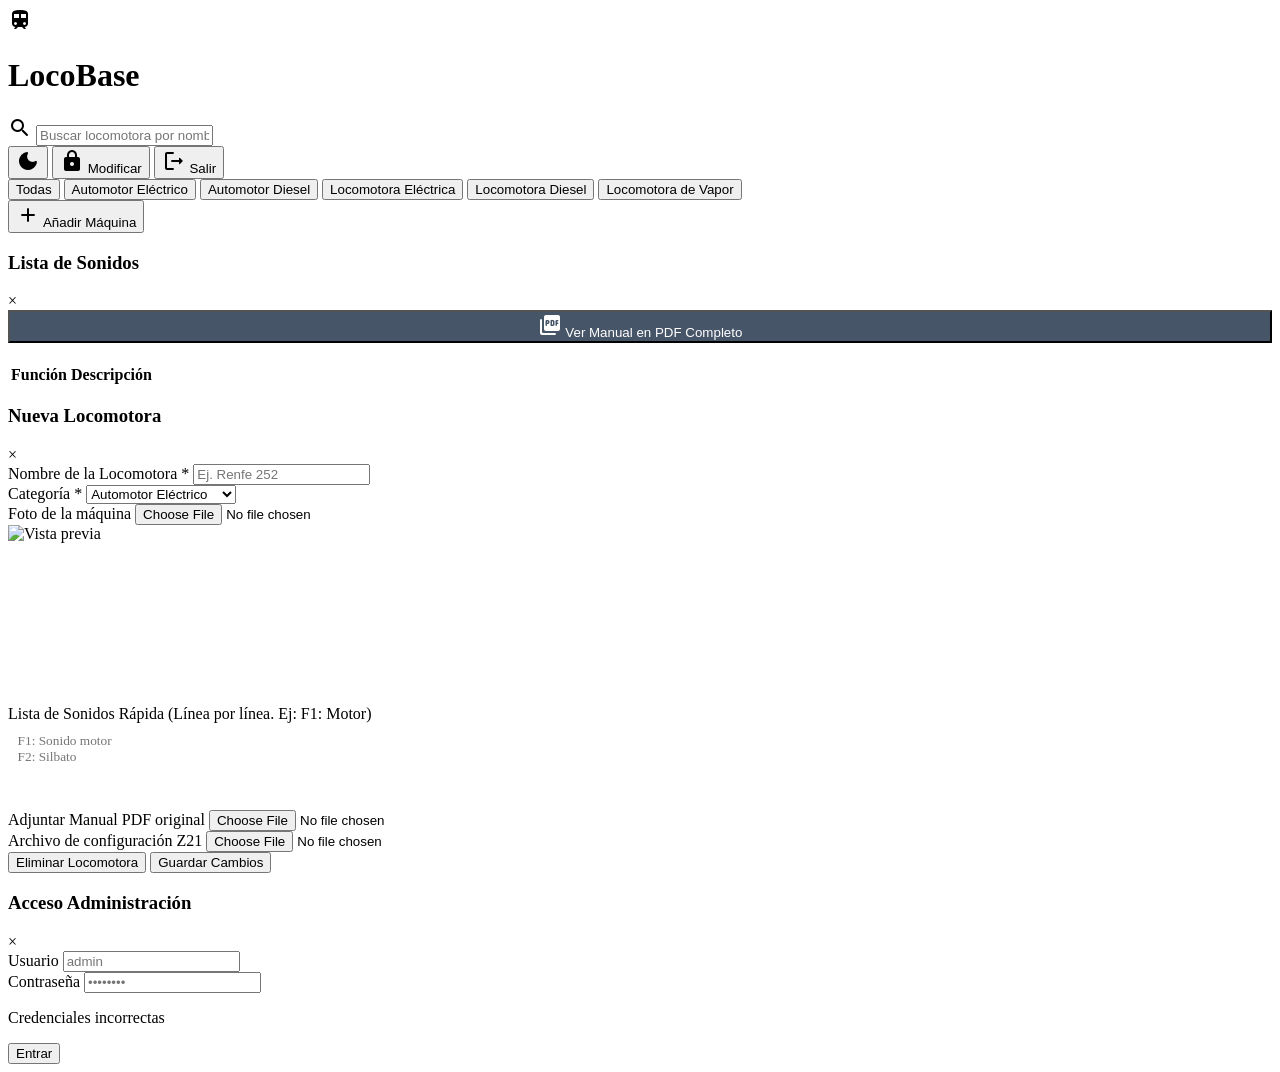
==== locobase/index.html @ b3f9a20f "Create index.html" ====
<!DOCTYPE html>
<html lang="es" data-theme="light">
<head>
    <meta charset="UTF-8">
    <meta name="viewport" content="width=device-width, initial-scale=1.0">
    <title>LocoBase - Gestión de Locomotoras</title>
    <link rel="stylesheet" href="style.css">
    <link href="https://fonts.googleapis.com/icon?family=Material+Icons+Round" rel="stylesheet">
    <script src="https://cdn.jsdelivr.net/npm/@supabase/supabase-js@2"></script>
</head>
<body>

    <header class="navbar">
        <div class="nav-container">
            <div class="logo">
                <span class="material-icons-round">train</span>
                <h1>Loco<span>Base</span></h1>
            </div>
            
            <div class="search-box">
                <span class="material-icons-round">search</span>
                <input type="text" id="searchInput" placeholder="Buscar locomotora por nombre...">
            </div>

            <div class="nav-actions">
                <button id="themeToggle" class="btn-icon">
                    <span class="material-icons-round" id="themeIcon">dark_mode</span>
                </button>
                <button id="loginBtn" class="btn primary">
                    <span class="material-icons-round">lock</span> <span class="btn-text">Modificar</span>
                </button>
                <button id="logoutBtn" class="btn danger hidden">
                    <span class="material-icons-round">logout</span> <span class="btn-text">Salir</span>
                </button>
            </div>
        </div>
    </header>

    <main class="main-content">
        <section class="controls-section">
            <div class="categories-tabs" id="categoryFilters">
                <button class="tab active" data-category="all">Todas</button>
                <button class="tab" data-category="Automotor Eléctrico">Automotor Eléctrico</button>
                <button class="tab" data-category="Automotor Diesel">Automotor Diesel</button>
                <button class="tab" data-category="Locomotora Eléctrica">Locomotora Eléctrica</button>
                <button class="tab" data-category="Locomotora Diesel">Locomotora Diesel</button>
                <button class="tab" data-category="Locomotora de Vapor">Locomotora de Vapor</button>
            </div>
            
            <button id="addLocoBtn" class="btn success hidden">
                <span class="material-icons-round">add</span> Añadir Máquina
            </button>
        </section>

        <section class="grid-container" id="locoGrid"></section>
    </main>

    <div id="soundListModal" class="modal hidden">
        <div class="modal-content">
            <div class="modal-header">
                <h3 id="soundModalTitle">Lista de Sonidos</h3>
                <span class="close-modal" onclick="cerrarModal('soundListModal')">&times;</span>
            </div>
            <div class="sound-modal-body">
                <div id="pdfLinkContainer" class="hidden" style="margin-bottom: 1.2rem;">
                    <button id="viewPdfBtn" class="btn" style="background-color: #475569; color: white; width: 100%; justify-content: center;">
                        <span class="material-icons-round">picture_as_pdf</span> Ver Manual en PDF Completo
                    </button>
                </div>
                <table class="sound-table">
                    <thead>
                        <tr>
                            <th>Función</th>
                            <th>Descripción</th>
                        </tr>
                    </thead>
                    <tbody id="soundTableBody"></tbody>
                </table>
            </div>
        </div>
    </div>

    <div id="locoModal" class="modal hidden">
        <div class="modal-content">
            <div class="modal-header">
                <h3 id="modalTitle">Nueva Locomotora</h3>
                <span class="close-modal" onclick="cerrarModal('locoModal')">&times;</span>
            </div>
            <form id="locoForm">
                <input type="hidden" id="locoId">
                
                <div class="form-group">
                    <label for="locoName">Nombre de la Locomotora *</label>
                    <input type="text" id="locoName" required placeholder="Ej. Renfe 252">
                </div>

                <div class="form-group">
                    <label for="locoCategory">Categoría *</label>
                    <select id="locoCategory" required>
                        <option value="Automotor Eléctrico">Automotor Eléctrico</option>
                        <option value="Automotor Diesel">Automotor Diesel</option>
                        <option value="Locomotora Eléctrica">Locomotora Eléctrica</option>
                        <option value="Locomotora Diesel">Locomotora Diesel</option>
                        <option value="Locomotora de Vapor">Locomotora de Vapor</option>
                    </select>
                </div>

                <div class="form-group">
                    <label for="locoImg">Foto de la máquina</label>
                    <input type="file" id="locoImg" accept="image/*">
                    <div id="imgPreviewContainer" class="hidden" style="height: 180px;">
                      <img id="imgPreview" src="" alt="Vista previa" style="width: 100%; height: 100%; object-fit: cover;">
                    </div>
                </div>

                <div class="form-group">
                    <label for="locoSoundText">Lista de Sonidos Rápida (Línea por línea. Ej: F1: Motor)</label>
                    <textarea id="locoSoundText" rows="4" placeholder="F1: Sonido motor&#10;F2: Silbato" style="width:100%; padding:0.6rem; border-radius:6px; border:1px solid var(--border); background-color:var(--bg-main); color:var(--text-main); font-family:inherit; resize:vertical; outline: none;"></textarea>
                </div>

                <div class="form-group">
                    <label for="locoSoundPdf">Adjuntar Manual PDF original</label>
                    <input type="file" id="locoSoundPdf" accept=".pdf">
                    <span id="pdfFileStatus" class="file-status"></span>
                </div>

                <div class="form-group">
                    <label for="locoZ21">Archivo de configuración Z21</label>
                    <input type="file" id="locoZ21">
                    <span id="z21FileStatus" class="file-status"></span>
                </div>

                <div class="form-actions">
                    <button type="button" id="deleteLocoBtn" class="btn danger hidden">Eliminar Locomotora</button>
                    <button type="submit" class="btn primary">Guardar Cambios</button>
                </div>
            </form>
        </div>
    </div>

    <div id="loginModal" class="modal hidden">
        <div class="modal-content small-modal">
            <div class="modal-header">
                <h3>Acceso Administración</h3>
                <span class="close-modal" onclick="cerrarModal('loginModal')">&times;</span>
            </div>
            <form id="loginForm">
                <div class="form-group">
                    <label for="username">Usuario</label>
                    <input type="text" id="username" required placeholder="admin">
                </div>
                <div class="form-group">
                    <label for="password">Contraseña</label>
                    <input type="password" id="password" required placeholder="••••••••">
                </div>
                <p id="loginError" class="error-msg hidden">Credenciales incorrectas</p>
                <button type="submit" class="btn primary full-width">Entrar</button>
            </form>
        </div>
    </div>

    <script src="script.js"></script>
</body>
</html>
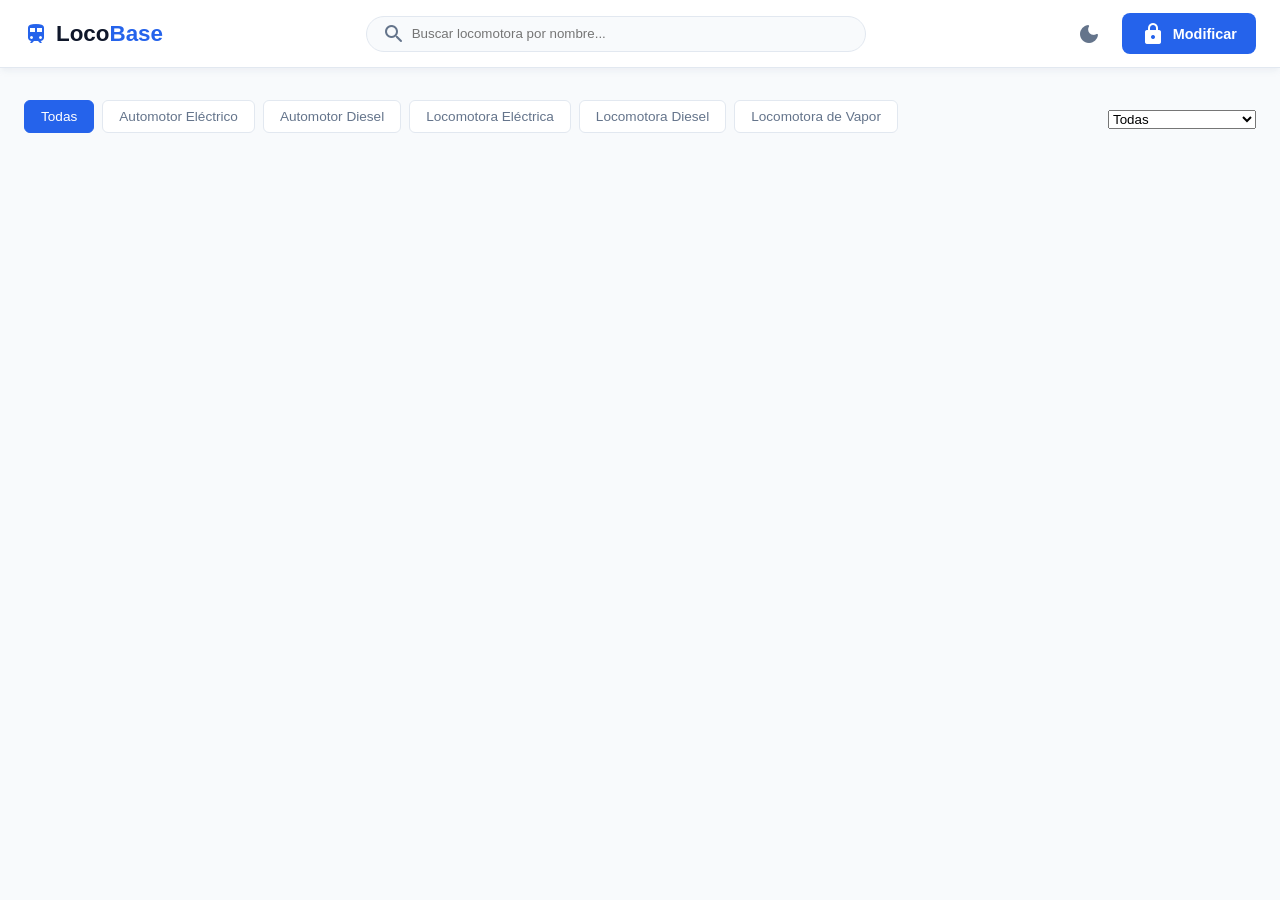
==== commit 704cbbbd: "Update index.html" ====
--- a/locobase/index.html
+++ b/locobase/index.html
@@ -46,6 +46,11 @@
                 <button class="tab" data-category="Locomotora Diesel">Locomotora Diesel</button>
                 <button class="tab" data-category="Locomotora de Vapor">Locomotora de Vapor</button>
             </div>
+            <select id="mobileCategorySelect" class="mobile-category-select">
+                <option value="all">Todas</option>
+                <option value="Locomotora Eléctrica">Locomotora Eléctrica</option>
+                <option value="Locomotora Diesel">Locomotora Diesel</option>
+            </select>
             
             <button id="addLocoBtn" class="btn success hidden">
                 <span class="material-icons-round">add</span> Añadir Máquina
--- a/locobase/style.css
+++ b/locobase/style.css
@@ -0,0 +1,525 @@
+/* ==========================================================================
+   1. VARIABLES Y VARIABLES DE TEMA
+   ========================================================================== */
+:root[data-theme="light"] {
+    --bg-main: #f8fafc;
+    --bg-card: #ffffff;
+    --navbar-bg: #ffffff;
+    --text-main: #0f172a;
+    --text-muted: #64748b;
+    --primary: #2563eb;
+    --primary-hover: #1d4ed8;
+    --success: #16a34a;
+    --success-hover: #115e59;
+    --danger: #dc2626;
+    --danger-hover: #b91c1c;
+    --border: #e2e8f0;
+    --shadow: rgba(148, 163, 184, 0.12);
+    --modal-overlay: rgba(15, 23, 42, 0.4);
+}
+
+:root[data-theme="dark"] {
+    --bg-main: #0f172a;
+    --bg-card: #1e293b;
+    --navbar-bg: #1e293b;
+    --text-main: #f8fafc;
+    --text-muted: #94a3b8;
+    --primary: #3b82f6;
+    --primary-hover: #2563eb;
+    --success: #22c55e;
+    --success-hover: #16a34a;
+    --danger: #ef4444;
+    --danger-hover: #dc2626;
+    --border: #334155;
+    --shadow: rgba(0, 0, 0, 0.3);
+    --modal-overlay: rgba(0, 0, 0, 0.7);
+}
+
+/* ==========================================================================
+   2. ESTILOS GENERALES Y RESET
+   ========================================================================== */
+* {
+    margin: 0;
+    padding: 0;
+    box-sizing: border-box;
+    font-family: 'Segoe UI', Tahoma, Geneva, Verdana, sans-serif;
+}
+
+body {
+    background-color: var(--bg-main);
+    color: var(--text-main);
+    transition: background-color 0.3s, color 0.3s;
+    min-height: 100vh;
+}
+
+/* ==========================================================================
+   3. BARRA DE NAVEGACIÓN (NAVBAR)
+   ========================================================================== */
+.navbar {
+    background-color: var(--navbar-bg);
+    border-bottom: 1px solid var(--border);
+    position: sticky;
+    top: 0;
+    z-index: 100;
+    padding: 0.8rem 1.5rem;
+    box-shadow: 0 4px 6px -1px var(--shadow);
+}
+
+.nav-container {
+    max-width: 1400px;
+    margin: 0 auto;
+    display: flex;
+    align-items: center;
+    justify-content: space-between;
+    gap: 1.5rem;
+}
+
+.logo {
+    display: flex;
+    align-items: center;
+    gap: 0.5rem;
+    color: var(--primary);
+}
+
+.logo h1 {
+    font-size: 1.4rem;
+    font-weight: 700;
+    color: var(--text-main);
+}
+
+.logo h1 span {
+    color: var(--primary);
+}
+
+/* Buscador */
+.search-box {
+    flex: 1;
+    max-width: 500px;
+    position: relative;
+}
+
+.search-box .material-icons-round {
+    position: absolute;
+    left: 1rem;
+    top: 50%;
+    transform: translateY(-50%);
+    color: var(--text-muted);
+}
+
+.search-box input {
+    width: 100%;
+    padding: 0.6rem 1rem 0.6rem 2.8rem;
+    border-radius: 9999px;
+    border: 1px solid var(--border);
+    background-color: var(--bg-main);
+    color: var(--text-main);
+    outline: none;
+    transition: all 0.2s;
+}
+
+.search-box input:focus {
+    border-color: var(--primary);
+    box-shadow: 0 0 0 3px rgba(59, 130, 246, 0.15);
+}
+
+.nav-actions {
+    display: flex;
+    align-items: center;
+    gap: 0.8rem;
+}
+
+/* ==========================================================================
+   4. BOTONES GENERALES
+   ========================================================================== */
+.btn {
+    display: inline-flex;
+    align-items: center;
+    gap: 0.5rem;
+    padding: 0.55rem 1.2rem;
+    border-radius: 8px;
+    font-weight: 600;
+    font-size: 0.9rem;
+    cursor: pointer;
+    border: none;
+    transition: all 0.2s ease;
+}
+
+.btn.primary { background-color: var(--primary); color: white; }
+.btn.primary:hover { background-color: var(--primary-hover); }
+
+.btn.success { background-color: var(--success); color: white; }
+.btn.success:hover { background-color: var(--success-hover); }
+
+.btn.danger { background-color: var(--danger); color: white; }
+.btn.danger:hover { background-color: var(--danger-hover); }
+
+.btn-icon {
+    background: none;
+    border: none;
+    color: var(--text-muted);
+    padding: 0.5rem;
+    border-radius: 50%;
+    cursor: pointer;
+    display: flex;
+    align-items: center;
+    justify-content: center;
+}
+.btn-icon:hover {
+    background-color: var(--border);
+    color: var(--text-main);
+}
+
+.full-width { width: 100%; justify-content: center; }
+
+/* ==========================================================================
+   5. FILTROS Y CATEGORÍAS
+   ========================================================================== */
+.main-content {
+    max-width: 1400px;
+    margin: 2rem auto;
+    padding: 0 1.5rem;
+}
+
+.controls-section {
+    display: flex;
+    align-items: center;
+    justify-content: space-between;
+    margin-bottom: 2rem;
+    gap: 1rem;
+    flex-wrap: wrap;
+}
+
+.categories-tabs {
+    display: flex;
+    gap: 0.5rem;
+    overflow-x: auto;
+    padding-bottom: 0.3rem;
+}
+
+.tab {
+    padding: 0.5rem 1rem;
+    border-radius: 6px;
+    background-color: var(--bg-card);
+    color: var(--text-muted);
+    border: 1px solid var(--border);
+    cursor: pointer;
+    white-space: nowrap;
+    font-weight: 500;
+    font-size: 0.85rem;
+    transition: all 0.2s;
+}
+
+.tab:hover {
+    color: var(--text-main);
+    border-color: var(--text-muted);
+}
+
+.tab.active {
+    background-color: var(--primary);
+    color: white;
+    border-color: var(--primary);
+}
+
+/* ==========================================================================
+   6. REJILLA DE TARJETAS (LOCO-CARDS)
+   ========================================================================== */
+.grid-container {
+    display: grid;
+    grid-template-columns: repeat(auto-fill, minmax(300px, 1fr));
+    gap: 2rem;
+}
+
+.loco-card {
+    background-color: var(--bg-card);
+    border-radius: 12px;
+    border: 1px solid var(--border);
+    overflow: hidden;
+    box-shadow: 0 4px 6px -1px var(--shadow);
+    transition: transform 0.2s, box-shadow 0.2s;
+}
+
+.loco-card:hover {
+    transform: translateY(-4px);
+    box-shadow: 0 10px 15px -3px var(--shadow);
+}
+
+.card-img-wrapper {
+    width: 100%;
+    height: 180px; /* Recuperamos la altura fija horizontal */
+    position: relative;
+    background-color: var(--bg-main);
+    overflow: hidden;
+}
+
+.card-img-wrapper img {
+    width: 100%;
+    height: 100%;
+    object-fit: cover; /* Esto mantiene el aspecto horizontal sin deformar */
+}
+
+.no-img {
+    width: 100%;
+    height: 100%;
+    display: flex;
+    flex-direction: column;
+    align-items: center;
+    justify-content: center;
+    color: var(--text-muted);
+    gap: 0.5rem;
+}
+
+.tag-cat {
+    position: absolute;
+    top: 0.8rem;
+    left: 0.8rem;
+    background-color: rgba(15, 23, 42, 0.75);
+    color: white;
+    padding: 0.25rem 0.6rem;
+    border-radius: 4px;
+    font-size: 0.75rem;
+    font-weight: 600;
+    backdrop-filter: blur(4px);
+}
+
+.edit-badge {
+    position: absolute;
+    top: 0.8rem;
+    right: 0.8rem;
+    background-color: var(--bg-card);
+    color: var(--text-main);
+    border: 1px solid var(--border);
+    width: 34px;
+    height: 34px;
+    border-radius: 50%;
+    display: flex;
+    align-items: center;
+    justify-content: center;
+    cursor: pointer;
+    box-shadow: 0 2px 4px var(--shadow);
+    transition: all 0.2s;
+}
+.edit-badge:hover {
+    background-color: var(--primary);
+    color: white;
+    border-color: var(--primary);
+}
+
+.card-body {
+    padding: 1.2rem;
+}
+
+.card-body h4 {
+    font-size: 1.15rem;
+    font-weight: 600;
+    margin-bottom: 1rem;
+    color: var(--text-main);
+}
+
+.card-actions {
+    display: grid;
+    grid-template-columns: 1fr auto;
+    gap: 0.5rem;
+}
+
+/* ==========================================================================
+   7. MODALES BLINDADOS Y ANIMADOS
+   ========================================================================== */
+.modal {
+    position: fixed;
+    top: 0;
+    left: 0;
+    width: 100%;
+    height: 100%;
+    background-color: var(--modal-overlay);
+    backdrop-filter: blur(4px);
+    z-index: 1000;
+    display: none; /* Controlado estrictamente por la clase .show */
+    align-items: center;
+    justify-content: center;
+    padding: 1.5rem;
+    
+    /* Configuración de transiciones de salida */
+    opacity: 0;
+    visibility: hidden;
+    transition: opacity 0.3s ease, visibility 0.3s ease;
+}
+
+/* Estado Activo: Cuando salta a la pantalla */
+.modal.show {
+    opacity: 1 !important;
+    visibility: visible !important;
+    display: flex !important;
+}
+
+.modal-content {
+    background-color: var(--bg-card);
+    border-radius: 12px;
+    width: 100%;
+    max-width: 600px;
+    max-height: 85vh;
+    overflow-y: auto;
+    border: 1px solid var(--border);
+    box-shadow: 0 20px 25px -5px rgba(0,0,0,0.3);
+    
+    /* Animación de subida */
+    transform: translateY(25px);
+    transition: transform 0.3s ease;
+}
+
+/* Al activarse el modal, la caja blanca sube a su sitio */
+.modal.show .modal-content {
+    transform: translateY(0);
+}
+
+.small-modal {
+    max-width: 400px;
+}
+
+.modal-header {
+    display: flex;
+    align-items: center;
+    justify-content: space-between;
+    padding: 1.2rem 1.5rem;
+    border-bottom: 1px solid var(--border);
+    position: sticky;
+    top: 0;
+    background-color: var(--bg-card);
+    z-index: 10;
+}
+
+.modal-header h3 {
+    font-size: 1.2rem;
+    font-weight: 600;
+}
+
+.close-modal {
+    font-size: 1.8rem;
+    font-weight: 300;
+    color: var(--text-muted);
+    cursor: pointer;
+    line-height: 1;
+}
+.close-modal:hover {
+    color: var(--text-main);
+}
+
+/* ==========================================================================
+   8. FORMULARIOS DENTRO DE MODALES
+   ========================================================================== */
+#locoForm, #loginForm {
+    padding: 1.5rem;
+}
+
+.form-group {
+    margin-bottom: 1.2rem;
+}
+
+.form-group label {
+    display: block;
+    font-size: 0.85rem;
+    font-weight: 600;
+    margin-bottom: 0.4rem;
+    color: var(--text-muted);
+}
+
+.form-group input[type="text"],
+.form-group input[type="password"],
+.form-group select {
+    width: 100%;
+    padding: 0.65rem 0.8rem;
+    border-radius: 6px;
+    border: 1px solid var(--border);
+    background-color: var(--bg-main);
+    color: var(--text-main);
+    outline: none;
+    font-size: 0.9rem;
+}
+
+.form-group input:focus,
+.form-group select:focus {
+    border-color: var(--primary);
+}
+
+#imgPreviewContainer {
+    margin-top: 0.8rem;
+    width: 100%;
+    height: 140px;
+    border-radius: 6px;
+    overflow: hidden;
+    border: 1px dashed var(--border);
+}
+
+#imgPreview {
+    width: 100%;
+    height: 100%;
+    object-fit: cover;
+}
+
+.file-status {
+    display: block;
+    margin-top: 0.3rem;
+    font-size: 0.8rem;
+    color: var(--success);
+    font-weight: 500;
+}
+
+.form-actions {
+    display: flex;
+    justify-content: flex-end;
+    gap: 0.8rem;
+    margin-top: 1.8rem;
+    border-top: 1px solid var(--border);
+    padding-top: 1.2rem;
+}
+
+/* ==========================================================================
+   9. TABLA DE SONIDOS
+   ========================================================================== */
+.sound-modal-body {
+    padding: 1.5rem;
+}
+
+.sound-table {
+    width: 100%;
+    border-collapse: collapse;
+}
+
+.sound-table th {
+    text-align: left;
+    padding: 0.6rem 0.8rem;
+    font-size: 0.8rem;
+    text-transform: uppercase;
+    color: var(--text-muted);
+    border-bottom: 2px solid var(--border);
+}
+
+.sound-table td {
+    padding: 0.75rem 0.8rem;
+    border-bottom: 1px solid var(--border);
+    font-size: 0.9rem;
+}
+
+/* ==========================================================================
+   10. UTILIDADES Y AYUDAS
+   ========================================================================== */
+.hidden { display: none !important; }
+.error-msg { color: var(--danger); font-size: 0.85rem; margin-bottom: 1rem; font-weight: 500; }
+
+/* ==========================================================================
+   11. DISEÑO RESPONSIVO (MÓVILES)
+   ========================================================================== */
+@media (max-width: 600px) {
+    .nav-container { flex-direction: column; gap: 0.8rem; }
+    .search-box { max-width: 100%; width: 100%; }
+    .btn-text { display: none; } /* Oculta texto en móviles pequeños para ganar espacio */
+    .controls-section { flex-direction: column; align-items: stretch; }
+    #addLocoBtn { width: 100%; justify-content: center; }
+    .form-actions { flex-direction: column-reverse; }
+    .form-actions .btn { width: 100%; justify-content: center; }
+}
+/* Forzar que el texto del botón no se rompa */
+.btn-sounds {
+    white-space: nowrap;
+    padding: 0.55rem 1rem;
+    font-size: 0.85rem;
+}
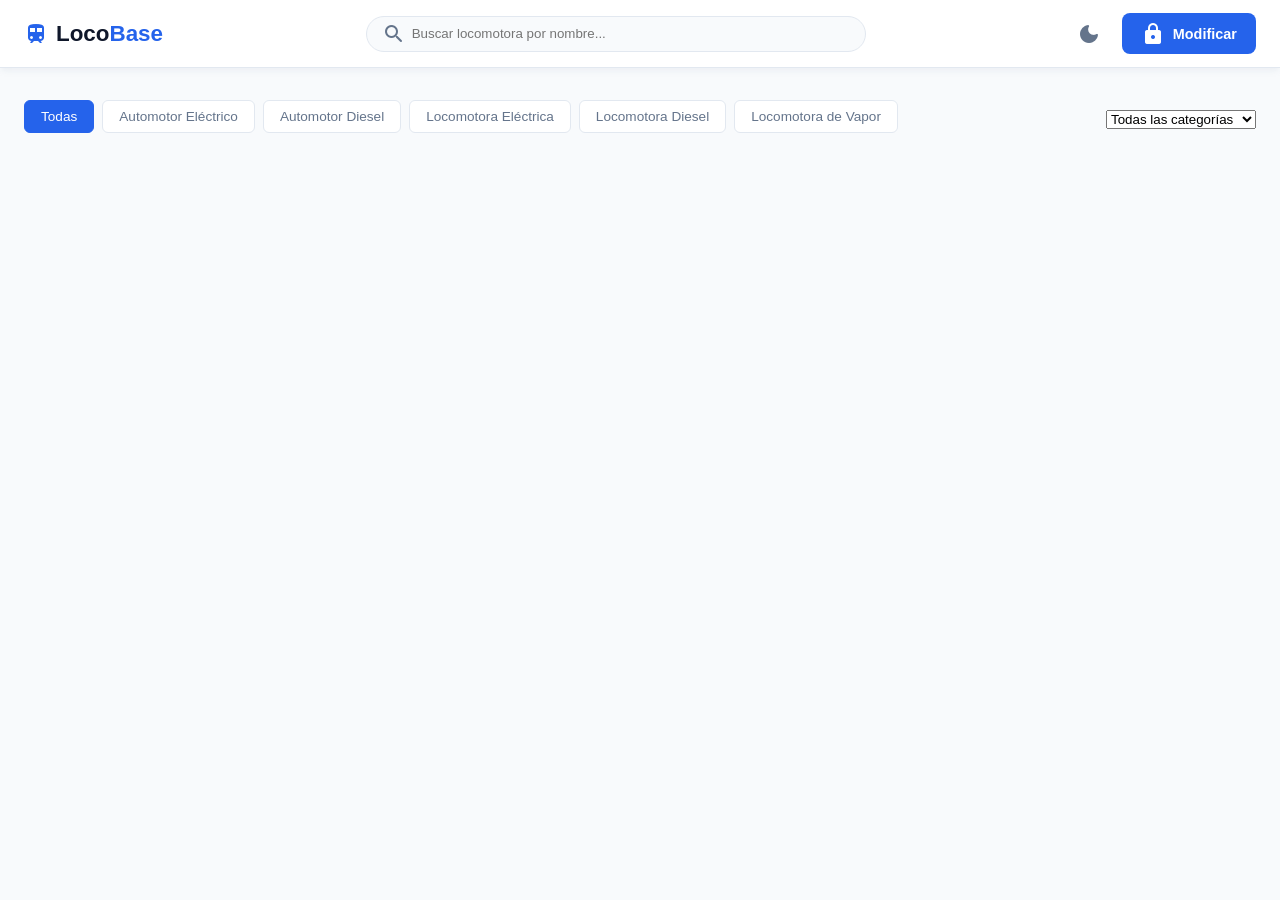
==== commit d827ce36: "Update index.html" ====
--- a/locobase/index.html
+++ b/locobase/index.html
@@ -4,6 +4,7 @@
     <meta charset="UTF-8">
     <meta name="viewport" content="width=device-width, initial-scale=1.0">
     <title>LocoBase - Gestión de Locomotoras</title>
+    <link rel="icon" href="data:image/svg+xml,<svg xmlns=%22http://www.w3.org/2000/svg%22 viewBox=%220 0 100 100%22><text y=%22.9em%22 font-size=%2290%22>🚂</text></svg>">
     <link rel="stylesheet" href="style.css">
     <link href="https://fonts.googleapis.com/icon?family=Material+Icons+Round" rel="stylesheet">
     <script src="https://cdn.jsdelivr.net/npm/@supabase/supabase-js@2"></script>
@@ -46,21 +47,27 @@
                 <button class="tab" data-category="Locomotora Diesel">Locomotora Diesel</button>
                 <button class="tab" data-category="Locomotora de Vapor">Locomotora de Vapor</button>
             </div>
-            <select id="mobileCategorySelect" class="mobile-category-select">
-                <option value="all">Todas</option>
-                <option value="Locomotora Eléctrica">Locomotora Eléctrica</option>
-                <option value="Locomotora Diesel">Locomotora Diesel</option>
-            </select>
+
+            <div class="categories-mobile-select">
+                <select id="categorySelectMobile">
+                    <option value="all">Todas las categorías</option>
+                    <option value="Automotor Eléctrico">Automotor Eléctrico</option>
+                    <option value="Automotor Diesel">Automotor Diesel</option>
+                    <option value="Locomotora Eléctrica">Locomotora Eléctrica</option>
+                    <option value="Locomotora Diesel">Locomotora Diesel</option>
+                    <option value="Locomotora de Vapor">Locomotora de Vapor</option>
+                </select>
+            </div>
             
             <button id="addLocoBtn" class="btn success hidden">
-                <span class="material-icons-round">add</span> Añadir Máquina
+                <span class="material-icons-round">add</span> <span class="btn-text">Añadir Máquina</span>
             </button>
         </section>
 
         <section class="grid-container" id="locoGrid"></section>
     </main>
 
-    <div id="soundListModal" class="modal hidden">
+    <div id="soundListModal" class="modal">
         <div class="modal-content">
             <div class="modal-header">
                 <h3 id="soundModalTitle">Lista de Sonidos</h3>
@@ -85,7 +92,7 @@
         </div>
     </div>
 
-    <div id="locoModal" class="modal hidden">
+    <div id="locoModal" class="modal">
         <div class="modal-content">
             <div class="modal-header">
                 <h3 id="modalTitle">Nueva Locomotora</h3>
@@ -113,13 +120,13 @@
                 <div class="form-group">
                     <label for="locoImg">Foto de la máquina</label>
                     <input type="file" id="locoImg" accept="image/*">
-                    <div id="imgPreviewContainer" class="hidden" style="height: 180px;">
-                      <img id="imgPreview" src="" alt="Vista previa" style="width: 100%; height: 100%; object-fit: cover;">
+                    <div id="imgPreviewContainer" class="hidden">
+                        <img id="imgPreview" src="" alt="Vista previa">
                     </div>
                 </div>
 
                 <div class="form-group">
-                    <label for="locoSoundText">Lista de Sonidos Rápida (Línea por línea. Ej: F1: Motor)</label>
+                    <label for="locoSoundText">Lista de Sonidos (Formato rápido - Ej. F1: Silbato)</label>
                     <textarea id="locoSoundText" rows="4" placeholder="F1: Sonido motor&#10;F2: Silbato" style="width:100%; padding:0.6rem; border-radius:6px; border:1px solid var(--border); background-color:var(--bg-main); color:var(--text-main); font-family:inherit; resize:vertical; outline: none;"></textarea>
                 </div>
 
@@ -143,7 +150,7 @@
         </div>
     </div>
 
-    <div id="loginModal" class="modal hidden">
+    <div id="loginModal" class="modal">
         <div class="modal-content small-modal">
             <div class="modal-header">
                 <h3>Acceso Administración</h3>
--- a/locobase/style.css
+++ b/locobase/style.css
@@ -523,3 +523,23 @@
     padding: 0.55rem 1rem;
     font-size: 0.85rem;
 }
+
+/* Ocultamos el select en escritorio */
+.mobile-category-select { display: none; }
+
+@media (max-width: 600px) {
+    /* Ocultamos los botones en móvil */
+    .categories-tabs { display: none; }
+    
+    /* Mostramos y centramos el select */
+    .mobile-category-select {
+        display: block;
+        width: 80%;
+        margin: 10px auto; /* Centrado */
+        padding: 10px;
+        border-radius: 8px;
+        border: 1px solid #ddd;
+        background: white;
+        font-size: 16px;
+    }
+}
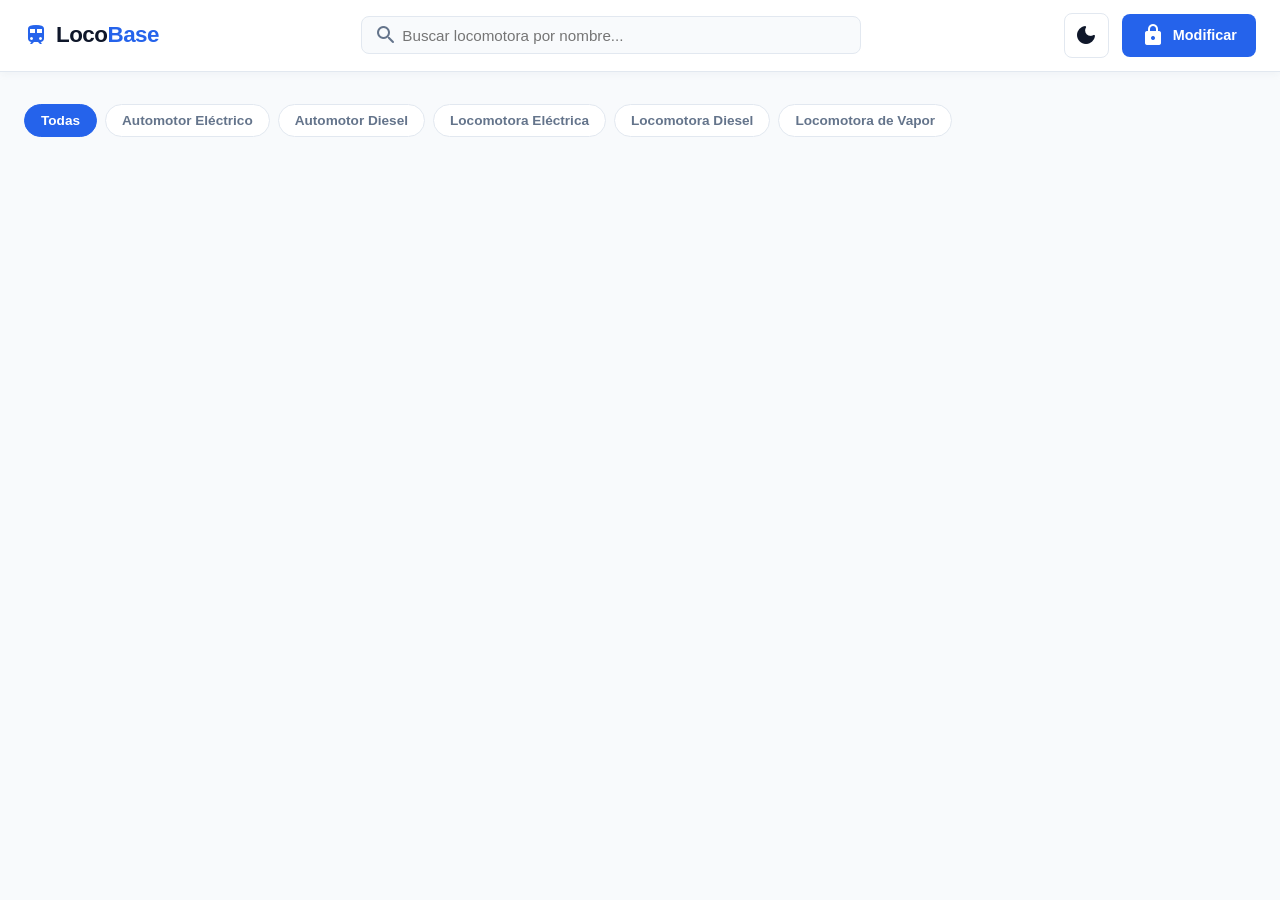
==== commit fb06383e: "Update index.html" ====
--- a/locobase/index.html
+++ b/locobase/index.html
@@ -4,7 +4,9 @@
     <meta charset="UTF-8">
     <meta name="viewport" content="width=device-width, initial-scale=1.0">
     <title>LocoBase - Gestión de Locomotoras</title>
-    <link rel="icon" href="data:image/svg+xml,<svg xmlns=%22http://www.w3.org/2000/svg%22 viewBox=%220 0 100 100%22><text y=%22.9em%22 font-size=%2290%22>🚂</text></svg>">
+    
+    <link rel="icon" type="image/png" href="https://ercamoon.github.io/locobase/iconotren.png">
+    
     <link rel="stylesheet" href="style.css">
     <link href="https://fonts.googleapis.com/icon?family=Material+Icons+Round" rel="stylesheet">
     <script src="https://cdn.jsdelivr.net/npm/@supabase/supabase-js@2"></script>
--- a/locobase/style.css
+++ b/locobase/style.css
@@ -1,60 +1,51 @@
-/* ==========================================================================
-   1. VARIABLES Y VARIABLES DE TEMA
-   ========================================================================== */
+/* --- VARIABLES DE DISEÑO --- */
 :root[data-theme="light"] {
     --bg-main: #f8fafc;
     --bg-card: #ffffff;
     --navbar-bg: #ffffff;
     --text-main: #0f172a;
     --text-muted: #64748b;
+    --border: #e2e8f0;
     --primary: #2563eb;
     --primary-hover: #1d4ed8;
-    --success: #16a34a;
-    --success-hover: #115e59;
-    --danger: #dc2626;
-    --danger-hover: #b91c1c;
-    --border: #e2e8f0;
-    --shadow: rgba(148, 163, 184, 0.12);
-    --modal-overlay: rgba(15, 23, 42, 0.4);
+    --success: #10b981;
+    --success-hover: #059669;
+    --danger: #ef4444;
+    --danger-hover: #dc2626;
+    --shadow: rgba(148, 163, 184, 0.08);
 }
 
 :root[data-theme="dark"] {
-    --bg-main: #0f172a;
-    --bg-card: #1e293b;
-    --navbar-bg: #1e293b;
+    --bg-main: #0b0f19;
+    --bg-card: #151b2c;
+    --navbar-bg: #151b2c;
     --text-main: #f8fafc;
     --text-muted: #94a3b8;
+    --border: #242f47;
     --primary: #3b82f6;
     --primary-hover: #2563eb;
-    --success: #22c55e;
-    --success-hover: #16a34a;
-    --danger: #ef4444;
-    --danger-hover: #dc2626;
-    --border: #334155;
+    --success: #10b981;
+    --success-hover: #059669;
+    --danger: #f87171;
+    --danger-hover: #ef4444;
     --shadow: rgba(0, 0, 0, 0.3);
-    --modal-overlay: rgba(0, 0, 0, 0.7);
-}
-
-/* ==========================================================================
-   2. ESTILOS GENERALES Y RESET
-   ========================================================================== */
+}
+
 * {
     margin: 0;
     padding: 0;
     box-sizing: border-box;
-    font-family: 'Segoe UI', Tahoma, Geneva, Verdana, sans-serif;
+    transition: background-color 0.2s ease, border-color 0.2s ease;
 }
 
 body {
+    font-family: -apple-system, BlinkMacSystemFont, "Segoe UI", Roboto, Helvetica, Arial, sans-serif;
     background-color: var(--bg-main);
     color: var(--text-main);
-    transition: background-color 0.3s, color 0.3s;
     min-height: 100vh;
 }
 
-/* ==========================================================================
-   3. BARRA DE NAVEGACIÓN (NAVBAR)
-   ========================================================================== */
+/* --- BARRA DE NAVEGACIÓN --- */
 .navbar {
     background-color: var(--navbar-bg);
     border-bottom: 1px solid var(--border);
@@ -83,24 +74,22 @@
 
 .logo h1 {
     font-size: 1.4rem;
-    font-weight: 700;
+    font-weight: 800;
+    letter-spacing: -0.5px;
     color: var(--text-main);
 }
 
-.logo h1 span {
-    color: var(--primary);
-}
-
-/* Buscador */
+.logo h1 span { color: var(--primary); }
+
 .search-box {
     flex: 1;
     max-width: 500px;
     position: relative;
 }
 
-.search-box .material-icons-round {
+.search-box span {
     position: absolute;
-    left: 1rem;
+    left: 0.8rem;
     top: 50%;
     transform: translateY(-50%);
     color: var(--text-muted);
@@ -108,19 +97,16 @@
 
 .search-box input {
     width: 100%;
-    padding: 0.6rem 1rem 0.6rem 2.8rem;
-    border-radius: 9999px;
+    padding: 0.6rem 1rem 0.6rem 2.5rem;
+    border-radius: 8px;
     border: 1px solid var(--border);
     background-color: var(--bg-main);
     color: var(--text-main);
+    font-size: 0.95rem;
     outline: none;
-    transition: all 0.2s;
-}
-
-.search-box input:focus {
-    border-color: var(--primary);
-    box-shadow: 0 0 0 3px rgba(59, 130, 246, 0.15);
-}
+}
+
+.search-box input:focus { border-color: var(--primary); }
 
 .nav-actions {
     display: flex;
@@ -128,52 +114,39 @@
     gap: 0.8rem;
 }
 
-/* ==========================================================================
-   4. BOTONES GENERALES
-   ========================================================================== */
+/* --- BOTONES --- */
 .btn {
     display: inline-flex;
     align-items: center;
     gap: 0.5rem;
-    padding: 0.55rem 1.2rem;
+    padding: 0.6rem 1.2rem;
     border-radius: 8px;
     font-weight: 600;
     font-size: 0.9rem;
+    border: none;
     cursor: pointer;
-    border: none;
-    transition: all 0.2s ease;
+    white-space: nowrap;
 }
 
 .btn.primary { background-color: var(--primary); color: white; }
 .btn.primary:hover { background-color: var(--primary-hover); }
-
 .btn.success { background-color: var(--success); color: white; }
 .btn.success:hover { background-color: var(--success-hover); }
-
 .btn.danger { background-color: var(--danger); color: white; }
 .btn.danger:hover { background-color: var(--danger-hover); }
 
 .btn-icon {
     background: none;
-    border: none;
-    color: var(--text-muted);
-    padding: 0.5rem;
-    border-radius: 50%;
+    border: 1px solid var(--border);
+    color: var(--text-main);
+    padding: 0.6rem;
+    border-radius: 8px;
     cursor: pointer;
     display: flex;
-    align-items: center;
-    justify-content: center;
-}
-.btn-icon:hover {
-    background-color: var(--border);
-    color: var(--text-main);
-}
-
-.full-width { width: 100%; justify-content: center; }
-
-/* ==========================================================================
-   5. FILTROS Y CATEGORÍAS
-   ========================================================================== */
+}
+.btn-icon:hover { background-color: var(--border); }
+
+/* --- CONTENIDO Y FILTROS --- */
 .main-content {
     max-width: 1400px;
     margin: 2rem auto;
@@ -182,82 +155,92 @@
 
 .controls-section {
     display: flex;
-    align-items: center;
     justify-content: space-between;
+    align-items: center;
     margin-bottom: 2rem;
-    gap: 1rem;
-    flex-wrap: wrap;
+    gap: 1.5rem;
 }
 
 .categories-tabs {
     display: flex;
     gap: 0.5rem;
-    overflow-x: auto;
-    padding-bottom: 0.3rem;
 }
 
 .tab {
     padding: 0.5rem 1rem;
-    border-radius: 6px;
+    border-radius: 20px;
+    border: 1px solid var(--border);
     background-color: var(--bg-card);
     color: var(--text-muted);
-    border: 1px solid var(--border);
+    font-weight: 600;
+    font-size: 0.85rem;
     cursor: pointer;
     white-space: nowrap;
-    font-weight: 500;
-    font-size: 0.85rem;
-    transition: all 0.2s;
-}
-
-.tab:hover {
-    color: var(--text-main);
-    border-color: var(--text-muted);
-}
-
-.tab.active {
+}
+
+.tab.active, .tab:hover {
     background-color: var(--primary);
     color: white;
     border-color: var(--primary);
 }
 
-/* ==========================================================================
-   6. REJILLA DE TARJETAS (LOCO-CARDS)
-   ========================================================================== */
+/* --- SELECT DESPLEGABLE DE MÓVIL --- */
+.categories-mobile-select {
+    display: none;
+    width: 100%;
+}
+
+.categories-mobile-select select {
+    width: 100%;
+    padding: 0.75rem;
+    border-radius: 8px;
+    border: 1px solid var(--border);
+    background-color: var(--bg-card);
+    color: var(--text-main);
+    font-family: inherit;
+    font-size: 1rem;
+    outline: none;
+    cursor: pointer;
+}
+
+/* --- REJILLA Y TARJETAS --- */
 .grid-container {
     display: grid;
     grid-template-columns: repeat(auto-fill, minmax(300px, 1fr));
-    gap: 2rem;
+    gap: 1.5rem;
 }
 
 .loco-card {
     background-color: var(--bg-card);
+    border: 1px solid var(--border);
     border-radius: 12px;
-    border: 1px solid var(--border);
     overflow: hidden;
     box-shadow: 0 4px 6px -1px var(--shadow);
-    transition: transform 0.2s, box-shadow 0.2s;
-}
-
-.loco-card:hover {
-    transform: translateY(-4px);
-    box-shadow: 0 10px 15px -3px var(--shadow);
+    display: flex;
+    flex-direction: column;
 }
 
 .card-img-wrapper {
-    width: 100%;
-    height: 180px; /* Recuperamos la altura fija horizontal */
     position: relative;
+    width: 100%;
+    padding-top: 75%; /* Proporción 4:3 */
     background-color: var(--bg-main);
     overflow: hidden;
 }
 
 .card-img-wrapper img {
+    position: absolute;
+    top: 0;
+    left: 0;
     width: 100%;
     height: 100%;
-    object-fit: cover; /* Esto mantiene el aspecto horizontal sin deformar */
+    object-fit: cover;
 }
 
 .no-img {
+    position: absolute;
+    top: 0;
+    left: 0;
     width: 100%;
     height: 100%;
     display: flex;
@@ -270,276 +253,160 @@
 
 .tag-cat {
     position: absolute;
-    top: 0.8rem;
+    bottom: 0.8rem;
     left: 0.8rem;
-    background-color: rgba(15, 23, 42, 0.75);
+    background-color: rgba(15, 23, 42, 0.8);
+    backdrop-filter: blur(4px);
     color: white;
-    padding: 0.25rem 0.6rem;
-    border-radius: 4px;
+    padding: 0.3rem 0.6rem;
+    border-radius: 6px;
     font-size: 0.75rem;
     font-weight: 600;
-    backdrop-filter: blur(4px);
 }
 
 .edit-badge {
     position: absolute;
     top: 0.8rem;
     right: 0.8rem;
-    background-color: var(--bg-card);
-    color: var(--text-main);
-    border: 1px solid var(--border);
-    width: 34px;
-    height: 34px;
+    background-color: var(--primary);
+    color: white;
+    border: none;
+    width: 32px;
+    height: 32px;
     border-radius: 50%;
     display: flex;
     align-items: center;
     justify-content: center;
     cursor: pointer;
-    box-shadow: 0 2px 4px var(--shadow);
-    transition: all 0.2s;
-}
-.edit-badge:hover {
-    background-color: var(--primary);
-    color: white;
-    border-color: var(--primary);
+    box-shadow: 0 2px 8px rgba(0,0,0,0.2);
 }
 
 .card-body {
     padding: 1.2rem;
-}
-
-.card-body h4 {
-    font-size: 1.15rem;
-    font-weight: 600;
-    margin-bottom: 1rem;
-    color: var(--text-main);
-}
-
-.card-actions {
-    display: grid;
-    grid-template-columns: 1fr auto;
-    gap: 0.5rem;
-}
-
-/* ==========================================================================
-   7. MODALES BLINDADOS Y ANIMADOS
-   ========================================================================== */
+    display: flex;
+    flex-direction: column;
+    gap: 1rem;
+    flex: 1;
+    justify-content: space-between;
+}
+
+.card-body h4 { font-size: 1.1rem; font-weight: 700; }
+.card-actions { display: flex; gap: 0.5rem; }
+.card-actions .btn { flex: 1; justify-content: center; padding: 0.5rem; font-size: 0.85rem; }
+
+/* --- BLOQUES DE CARGA / ESTADOS --- */
+.loading-box, .status-msg {
+    grid-column: 1 / -1;
+    text-align: center;
+    padding: 5rem 2rem;
+    color: var(--text-muted);
+    display: flex;
+    flex-direction: column;
+    align-items: center;
+    justify-content: center;
+    gap: 1rem;
+}
+
+.loading-spinner {
+    width: 40px;
+    height: 40px;
+    border: 4px solid var(--border);
+    border-top: 4px solid var(--primary);
+    border-radius: 50%;
+    animation: spin 1s linear infinite;
+}
+
+@keyframes spin {
+    0% { transform: rotate(0deg); }
+    100% { transform: rotate(360deg); }
+}
+
+/* --- MODALES --- */
 .modal {
     position: fixed;
     top: 0;
     left: 0;
     width: 100%;
     height: 100%;
-    background-color: var(--modal-overlay);
+    background-color: rgba(15, 23, 42, 0.4);
     backdrop-filter: blur(4px);
-    z-index: 1000;
-    display: none; /* Controlado estrictamente por la clase .show */
+    display: flex;
     align-items: center;
     justify-content: center;
-    padding: 1.5rem;
-    
-    /* Configuración de transiciones de salida */
+    z-index: 200;
     opacity: 0;
-    visibility: hidden;
-    transition: opacity 0.3s ease, visibility 0.3s ease;
-}
-
-/* Estado Activo: Cuando salta a la pantalla */
-.modal.show {
-    opacity: 1 !important;
-    visibility: visible !important;
-    display: flex !important;
-}
+    pointer-events: none;
+    transition: opacity 0.2s ease;
+}
+
+.modal.show { opacity: 1; pointer-events: auto; }
 
 .modal-content {
     background-color: var(--bg-card);
+    border: 1px solid var(--border);
+    width: 100%;
+    max-width: 550px;
     border-radius: 12px;
-    width: 100%;
-    max-width: 600px;
-    max-height: 85vh;
+    box-shadow: 0 20px 25px -5px rgba(0,0,0,0.15);
+    transform: scale(0.95);
+    transition: transform 0.2s ease;
+    max-height: 90vh;
     overflow-y: auto;
-    border: 1px solid var(--border);
-    box-shadow: 0 20px 25px -5px rgba(0,0,0,0.3);
+}
+
+.modal.show .modal-content { transform: scale(1); }
+.modal-content.small-modal { max-width: 400px; }
+.modal-header { padding: 1.2rem 1.5rem; border-bottom: 1px solid var(--border); display: flex; justify-content: space-between; align-items: center; }
+.close-modal { font-size: 1.5rem; color: var(--text-muted); cursor: pointer; }
+.sound-modal-body { padding: 1.5rem; }
+
+/* --- TABLA --- */
+.sound-table { width: 100%; border-collapse: collapse; }
+.sound-table th, .sound-table td { padding: 0.75rem 1rem; text-align: left; border-bottom: 1px solid var(--border); }
+.sound-table th { background-color: var(--bg-main); color: var(--text-muted); font-size: 0.8rem; text-transform: uppercase; font-weight: 700; }
+
+/* --- FORMULARIOS --- */
+#locoForm, #loginForm { padding: 1.5rem; display: flex; flex-direction: column; gap: 1.2rem; }
+.form-group { display: flex; flex-direction: column; gap: 0.4rem; }
+.form-group label { font-size: 0.85rem; font-weight: 600; color: var(--text-muted); }
+.form-group input[type="text"], .form-group input[type="password"], .form-group select {
+    width: 100%; padding: 0.6rem; border-radius: 6px; border: 1px solid var(--border);
+    background-color: var(--bg-main); color: var(--text-main); outline: none;
+}
+.file-status { font-size: 0.8rem; color: var(--success); font-weight: 600; margin-top: 0.2rem; }
+#imgPreviewContainer img { max-width: 120px; border-radius: 6px; margin-top: 0.5rem; border: 1px solid var(--border); }
+.form-actions { display: flex; justify-content: space-between; gap: 1rem; margin-top: 0.5rem; }
+.full-width { width: 100%; justify-content: center; }
+.error-msg { color: var(--danger); font-size: 0.85rem; font-weight: 600; }
+.hidden { display: none !important; }
+
+/* --- SECCIÓN CRÍTICA DE ADAPTACIÓN (RESPONSIVE MÓVIL) --- */
+@media (max-width: 768px) {
+    .nav-container { flex-direction: column; gap: 0.8rem; text-align: center; }
+    .search-box { max-width: 100%; width: 100%; }
+    .btn-text { display: none; } /* Oculta textos para ahorrar espacio en barra superior */
     
-    /* Animación de subida */
-    transform: translateY(25px);
-    transition: transform 0.3s ease;
-}
-
-/* Al activarse el modal, la caja blanca sube a su sitio */
-.modal.show .modal-content {
-    transform: translateY(0);
-}
-
-.small-modal {
-    max-width: 400px;
-}
-
-.modal-header {
-    display: flex;
-    align-items: center;
-    justify-content: space-between;
-    padding: 1.2rem 1.5rem;
-    border-bottom: 1px solid var(--border);
-    position: sticky;
-    top: 0;
-    background-color: var(--bg-card);
-    z-index: 10;
-}
-
-.modal-header h3 {
-    font-size: 1.2rem;
-    font-weight: 600;
-}
-
-.close-modal {
-    font-size: 1.8rem;
-    font-weight: 300;
-    color: var(--text-muted);
-    cursor: pointer;
-    line-height: 1;
-}
-.close-modal:hover {
-    color: var(--text-main);
-}
-
-/* ==========================================================================
-   8. FORMULARIOS DENTRO DE MODALES
-   ========================================================================== */
-#locoForm, #loginForm {
-    padding: 1.5rem;
-}
-
-.form-group {
-    margin-bottom: 1.2rem;
-}
-
-.form-group label {
-    display: block;
-    font-size: 0.85rem;
-    font-weight: 600;
-    margin-bottom: 0.4rem;
-    color: var(--text-muted);
-}
-
-.form-group input[type="text"],
-.form-group input[type="password"],
-.form-group select {
-    width: 100%;
-    padding: 0.65rem 0.8rem;
-    border-radius: 6px;
-    border: 1px solid var(--border);
-    background-color: var(--bg-main);
-    color: var(--text-main);
-    outline: none;
-    font-size: 0.9rem;
-}
-
-.form-group input:focus,
-.form-group select:focus {
-    border-color: var(--primary);
-}
-
-#imgPreviewContainer {
-    margin-top: 0.8rem;
-    width: 100%;
-    height: 140px;
-    border-radius: 6px;
-    overflow: hidden;
-    border: 1px dashed var(--border);
-}
-
-#imgPreview {
-    width: 100%;
-    height: 100%;
-    object-fit: cover;
-}
-
-.file-status {
-    display: block;
-    margin-top: 0.3rem;
-    font-size: 0.8rem;
-    color: var(--success);
-    font-weight: 500;
-}
-
-.form-actions {
-    display: flex;
-    justify-content: flex-end;
-    gap: 0.8rem;
-    margin-top: 1.8rem;
-    border-top: 1px solid var(--border);
-    padding-top: 1.2rem;
-}
-
-/* ==========================================================================
-   9. TABLA DE SONIDOS
-   ========================================================================== */
-.sound-modal-body {
-    padding: 1.5rem;
-}
-
-.sound-table {
-    width: 100%;
-    border-collapse: collapse;
-}
-
-.sound-table th {
-    text-align: left;
-    padding: 0.6rem 0.8rem;
-    font-size: 0.8rem;
-    text-transform: uppercase;
-    color: var(--text-muted);
-    border-bottom: 2px solid var(--border);
-}
-
-.sound-table td {
-    padding: 0.75rem 0.8rem;
-    border-bottom: 1px solid var(--border);
-    font-size: 0.9rem;
-}
-
-/* ==========================================================================
-   10. UTILIDADES Y AYUDAS
-   ========================================================================== */
-.hidden { display: none !important; }
-.error-msg { color: var(--danger); font-size: 0.85rem; margin-bottom: 1rem; font-weight: 500; }
-
-/* ==========================================================================
-   11. DISEÑO RESPONSIVO (MÓVILES)
-   ========================================================================== */
-@media (max-width: 600px) {
-    .nav-container { flex-direction: column; gap: 0.8rem; }
-    .search-box { max-width: 100%; width: 100%; }
-    .btn-text { display: none; } /* Oculta texto en móviles pequeños para ganar espacio */
-    .controls-section { flex-direction: column; align-items: stretch; }
-    #addLocoBtn { width: 100%; justify-content: center; }
-    .form-actions { flex-direction: column-reverse; }
-    .form-actions .btn { width: 100%; justify-content: center; }
-}
-/* Forzar que el texto del botón no se rompa */
-.btn-sounds {
-    white-space: nowrap;
-    padding: 0.55rem 1rem;
-    font-size: 0.85rem;
-}
-
-/* Ocultamos el select en escritorio */
-.mobile-category-select { display: none; }
-
-@media (max-width: 600px) {
-    /* Ocultamos los botones en móvil */
-    .categories-tabs { display: none; }
+    /* Escondemos los botones horizontales del pc */
+    #categoryFilters {
+        display: none !important;
+    }
     
-    /* Mostramos y centramos el select */
-    .mobile-category-select {
+    /* Pintamos el nuevo select móvil */
+    .categories-mobile-select {
         display: block;
-        width: 80%;
-        margin: 10px auto; /* Centrado */
-        padding: 10px;
-        border-radius: 8px;
-        border: 1px solid #ddd;
-        background: white;
-        font-size: 16px;
+        margin-bottom: 0.2rem;
     }
-}
+    
+    .controls-section {
+        flex-direction: column;
+        gap: 0.8rem;
+        align-items: stretch;
+    }
+    
+    #addLocoBtn {
+        width: 100%;
+        justify-content: center;
+    }
+
+    .grid-container { grid-template-columns: 1fr; }
+}
